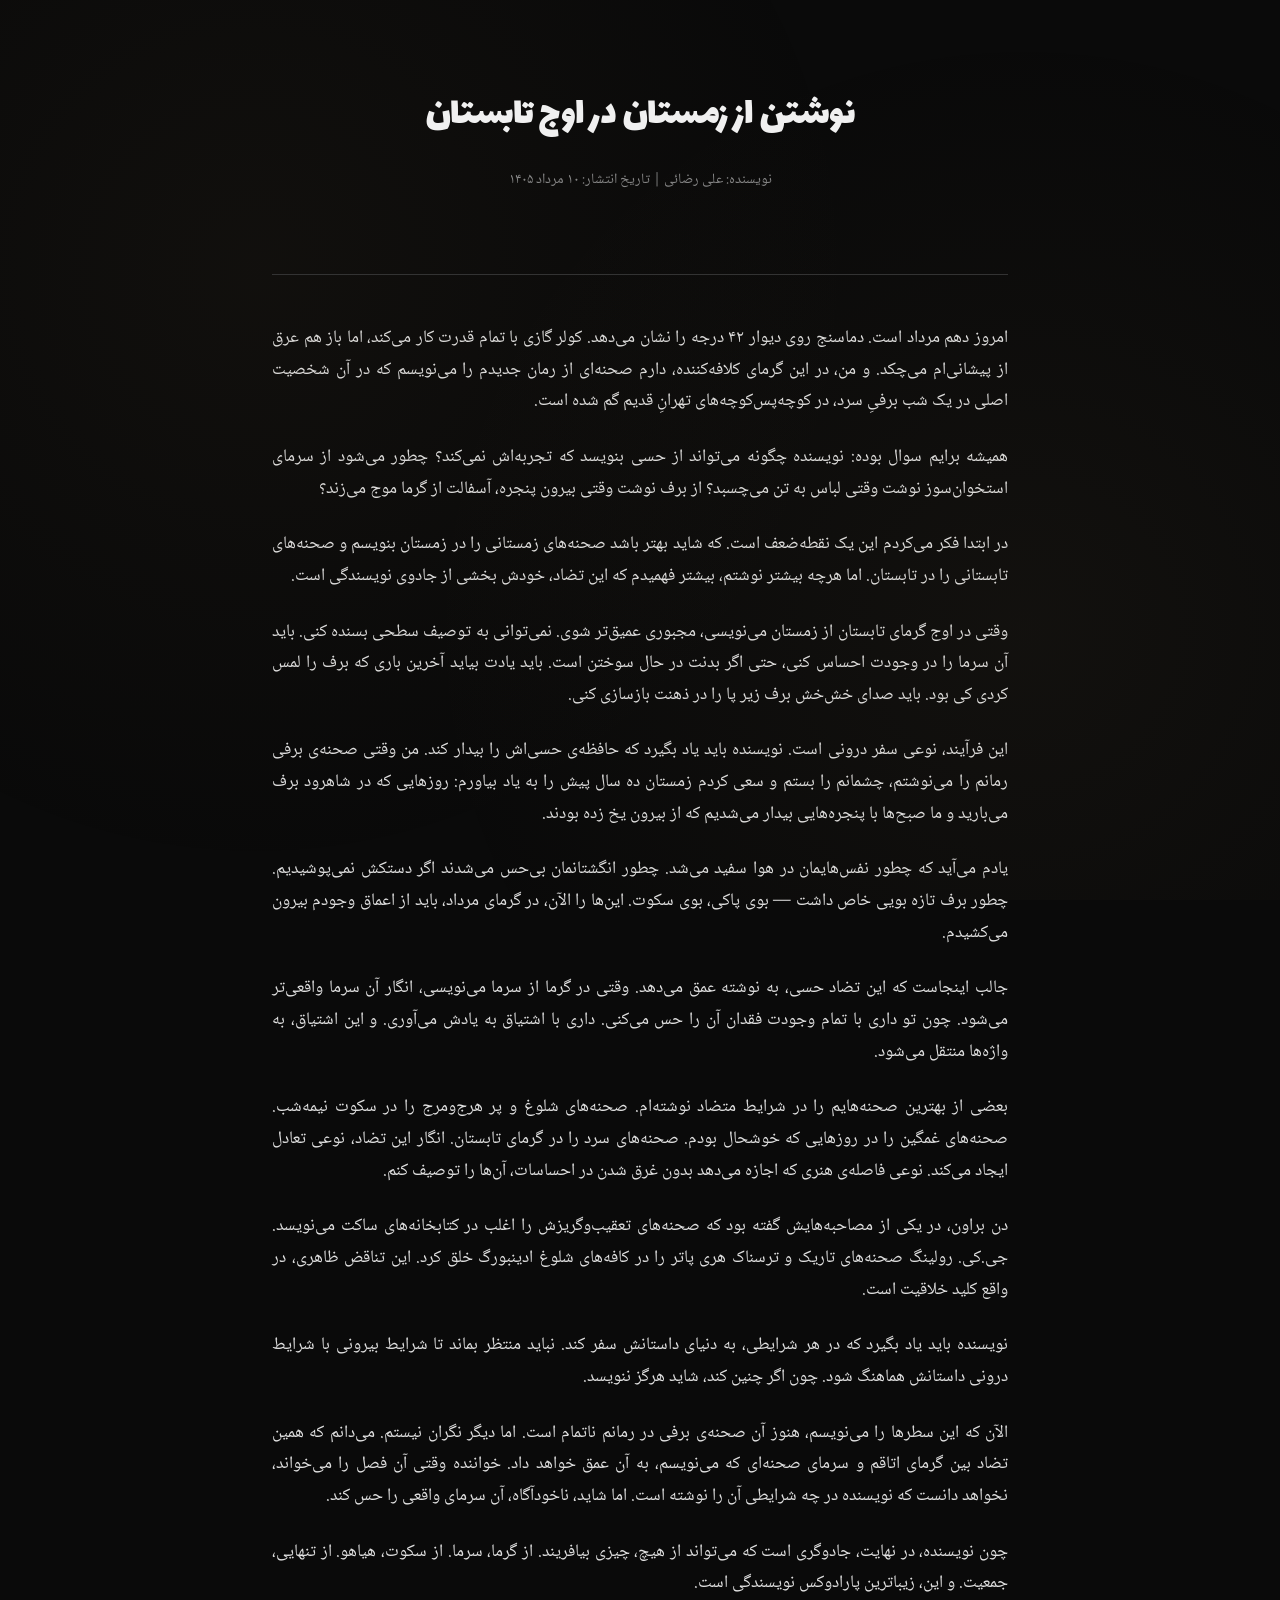
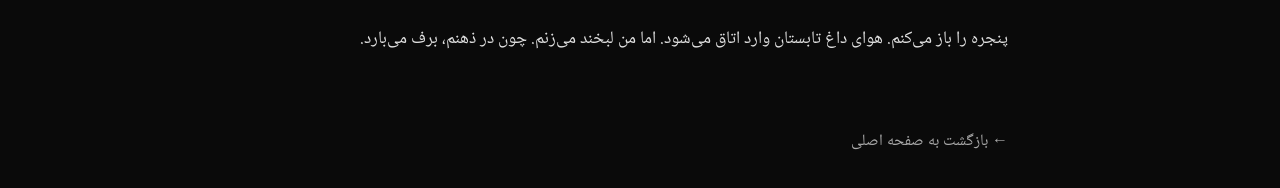
==== articles/novishtan-az-zemestan-1405-05-10.html @ 974b4124 "update branch" ====
<!DOCTYPE html>
<html lang="fa" dir="rtl">
<head>
    <meta charset="UTF-8">
    <meta name="viewport" content="width=device-width, initial-scale=1.0">
    <title>نوشتن از زمستان در اوج تابستان | علی رضائی</title>
    <meta name="description" content="تأملی درباره‌ی پارادوکس نوشتن: چگونه می‌توان از سرما و زمستان نوشت وقتی عرق از پیشانی می‌چکد؟ نوشته‌ای از علی رضائی درباره‌ی فرآیند خلق فضاهای متضاد.">
    <meta name="keywords" content="علی رضائی, فرآیند نوشتن, نویسندگی, الهام, تضاد حسی, خلاقیت, مقاله">
    <meta name="author" content="علی رضائی">
    <meta name="robots" content="index, follow">
    
    <!-- Open Graph / Facebook -->
    <meta property="og:type" content="article">
    <meta property="og:url" content="https://alirezaei.com/articles/novishtan-az-zemestan-1405-05-10.html">
    <meta property="og:title" content="نوشتن از زمستان در اوج تابستان">
    <meta property="og:description" content="تأملی درباره‌ی پارادوکس نوشتن: چگونه می‌توان از سرما و زمستان نوشت وقتی عرق از پیشانی می‌چکد؟">
    <meta property="og:image" content="../images/لوگوی سایت.jpg">
    <meta property="article:published_time" content="2026-08-01">
    <meta property="article:author" content="علی رضائی">

    <!-- Twitter -->
    <meta property="twitter:card" content="summary_large_image">
    <meta property="twitter:title" content="نوشتن از زمستان در اوج تابستان">
    <meta property="twitter:description" content="تأملی درباره‌ی پارادوکس نوشتن: چگونه می‌توان از سرما و زمستان نوشت وقتی عرق از پیشانی می‌چکد؟">
    <meta property="twitter:image" content="../images/لوگوی سایت.jpg">

    <!-- Fonts -->
    <link rel="preconnect" href="https://fonts.googleapis.com">
    <link rel="preconnect" href="https://fonts.gstatic.com" crossorigin>
    <link href="https://fonts.googleapis.com/css2?family=Lalezar&family=Noto+Naskh+Arabic:wght@400;700&display=swap" rel="stylesheet">

    <!-- Styles -->
    <link rel="stylesheet" href="../css/style.css">
    
    <!-- Schema.org JSON-LD -->
    <script type="application/ld+json">
    {
      "@context": "https://schema.org",
      "@type": "Article",
      "headline": "نوشتن از زمستان در اوج تابستان",
      "image": "../images/لوگوی سایت.jpg",
      "author": {
        "@type": "Person",
        "name": "علی رضائی",
        "url": "https://alirezaei.com"
      },
      "publisher": {
        "@type": "Person",
        "name": "علی رضائی",
        "logo": {
          "@type": "ImageObject",
          "url": "../images/لوگوی سایت.jpg"
        }
      },
      "datePublished": "2026-08-01",
      "dateModified": "2026-08-01",
      "description": "تأملی درباره‌ی پارادوکس نوشتن: چگونه می‌توان از سرما و زمستان نوشت وقتی عرق از پیشانی می‌چکد؟"
    }
    </script>
    
    <style>
        body {
            font-family: 'Noto Naskh Arabic', serif;
            background-color: #0a0a0a;
            color: #e0e0e0;
            line-height: 1.8;
            margin: 0;
            padding: 0;
        }
        .container {
            max-width: 800px;
            margin: 0 auto;
            padding: 2rem;
        }
        header {
            text-align: center;
            padding: 3rem 0;
            border-bottom: 1px solid #333;
            margin-bottom: 3rem;
        }
        h1 {
            font-family: 'Lalezar', cursive;
            font-size: 2.5rem;
            color: #f0f0f0;
            margin-bottom: 1rem;
            font-weight: 400;
        }
        .meta {
            color: #888;
            font-size: 0.9rem;
            margin-bottom: 2rem;
        }
        .content p {
            margin-bottom: 1.5rem;
            text-align: justify;
            font-size: 1.1rem;
        }
        .back-link {
            display: inline-block;
            margin-top: 3rem;
            color: #aaa;
            text-decoration: none;
            transition: color 0.3s ease;
        }
        .back-link:hover {
            color: #fff;
        }
        /* Responsive */
        @media (max-width: 768px) {
            .container {
                padding: 1rem;
            }
            h1 {
                font-size: 2rem;
            }
        }
    </style>
</head>
<body>
    <div class="container">
        <header>
            <h1>نوشتن از زمستان در اوج تابستان</h1>
            <div class="meta">
                <span>نویسنده: علی رضائی</span> | 
                <span>تاریخ انتشار: ۱۰ مرداد ۱۴۰۵</span>
            </div>
        </header>

        <article class="content">
            <p>امروز دهم مرداد است. دماسنج روی دیوار ۴۲ درجه را نشان می‌دهد. کولر گازی با تمام قدرت کار می‌کند، اما باز هم عرق از پیشانی‌ام می‌چکد. و من، در این گرمای کلافه‌کننده، دارم صحنه‌ای از رمان جدیدم را می‌نویسم که در آن شخصیت اصلی در یک شب برفیِ سرد، در کوچه‌پس‌کوچه‌های تهرانِ قدیم گم شده است.</p>

            <p>همیشه برایم سوال بوده: نویسنده چگونه می‌تواند از حسی بنویسد که تجربه‌اش نمی‌کند؟ چطور می‌شود از سرمای استخوان‌سوز نوشت وقتی لباس به تن می‌چسبد؟ از برف نوشت وقتی بیرون پنجره، آسفالت از گرما موج می‌زند؟</p>

            <p>در ابتدا فکر می‌کردم این یک نقطه‌ضعف است. که شاید بهتر باشد صحنه‌های زمستانی را در زمستان بنویسم و صحنه‌های تابستانی را در تابستان. اما هرچه بیشتر نوشتم، بیشتر فهمیدم که این تضاد، خودش بخشی از جادوی نویسندگی است.</p>

            <p>وقتی در اوج گرمای تابستان از زمستان می‌نویسی، مجبوری عمیق‌تر شوی. نمی‌توانی به توصیف سطحی بسنده کنی. باید آن سرما را در وجودت احساس کنی، حتی اگر بدنت در حال سوختن است. باید یادت بیاید آخرین باری که برف را لمس کردی کی بود. باید صدای خش‌خش برف زیر پا را در ذهنت بازسازی کنی.</p>

            <p>این فرآیند، نوعی سفر درونی است. نویسنده باید یاد بگیرد که حافظه‌ی حسی‌اش را بیدار کند. من وقتی صحنه‌ی برفی رمانم را می‌نوشتم، چشمانم را بستم و سعی کردم زمستان ده سال پیش را به یاد بیاورم: روزهایی که در شاهرود برف می‌بارید و ما صبح‌ها با پنجره‌هایی بیدار می‌شدیم که از بیرون یخ زده بودند.</p>

            <p>یادم می‌آید که چطور نفس‌هایمان در هوا سفید می‌شد. چطور انگشتانمان بی‌حس می‌شدند اگر دستکش نمی‌پوشیدیم. چطور برف تازه بویی خاص داشت — بوی پاکی، بوی سکوت. این‌ها را الآن، در گرمای مرداد، باید از اعماق وجودم بیرون می‌کشیدم.</p>

            <p>جالب اینجاست که این تضاد حسی، به نوشته عمق می‌دهد. وقتی در گرما از سرما می‌نویسی، انگار آن سرما واقعی‌تر می‌شود. چون تو داری با تمام وجودت فقدان آن را حس می‌کنی. داری با اشتیاق به یادش می‌آوری. و این اشتیاق، به واژه‌ها منتقل می‌شود.</p>

            <p>بعضی از بهترین صحنه‌هایم را در شرایط متضاد نوشته‌ام. صحنه‌های شلوغ و پر هرج‌ومرج را در سکوت نیمه‌شب. صحنه‌های غمگین را در روزهایی که خوشحال بودم. صحنه‌های سرد را در گرمای تابستان. انگار این تضاد، نوعی تعادل ایجاد می‌کند. نوعی فاصله‌ی هنری که اجازه می‌دهد بدون غرق شدن در احساسات، آن‌ها را توصیف کنم.</p>

            <p>دن براون، در یکی از مصاحبه‌هایش گفته بود که صحنه‌های تعقیب‌وگریزش را اغلب در کتابخانه‌های ساکت می‌نویسد. جی.کی. رولینگ صحنه‌های تاریک و ترسناک هری پاتر را در کافه‌های شلوغ ادینبورگ خلق کرد. این تناقض ظاهری، در واقع کلید خلاقیت است.</p>

            <p>نویسنده باید یاد بگیرد که در هر شرایطی، به دنیای داستانش سفر کند. نباید منتظر بماند تا شرایط بیرونی با شرایط درونی داستانش هماهنگ شود. چون اگر چنین کند، شاید هرگز ننویسد.</p>

            <p>الآن که این سطرها را می‌نویسم، هنوز آن صحنه‌ی برفی در رمانم ناتمام است. اما دیگر نگران نیستم. می‌دانم که همین تضاد بین گرمای اتاقم و سرمای صحنه‌ای که می‌نویسم، به آن عمق خواهد داد. خواننده وقتی آن فصل را می‌خواند، نخواهد دانست که نویسنده در چه شرایطی آن را نوشته است. اما شاید، ناخودآگاه، آن سرمای واقعی را حس کند.</p>

            <p>چون نویسنده، در نهایت، جادوگری است که می‌تواند از هیچ، چیزی بیافریند. از گرما، سرما. از سکوت، هیاهو. از تنهایی، جمعیت. و این، زیباترین پارادوکس نویسندگی است.</p>
            
            <p>پنجره را باز می‌کنم. هوای داغ تابستان وارد اتاق می‌شود. اما من لبخند می‌زنم. چون در ذهنم، برف می‌بارد.</p>
        </article>

        <a href="../index.html" class="back-link">← بازگشت به صفحه اصلی</a>
    </div>
</body>
</html>
---- css/style.css ----
/* ============================================
   ALI REZAEI WEBSITE - PROFESSIONAL CSS
   ============================================ */

/* ============ VARIABLES ============ */
:root {
  --parchment: #F1E8D3;
  --aged-paper: #E8DCC4;
  --ink: #2A2419;
  --bronze: #8B6F47;
  --stone: #3D3A33;
  --gold-dust: #B89968;
  --shadow: #1C1914;
  --deep: #0F0D0A;
  
  --transition-smooth: all 0.4s cubic-bezier(0.4, 0, 0.2, 1);
  --transition-bounce: all 0.5s cubic-bezier(0.68, -0.55, 0.265, 1.55);
}

/* ============ RESET & BASE ============ */
* {
  margin: 0;
  padding: 0;
  box-sizing: border-box;
}

html {
  scroll-behavior: smooth;
  scroll-padding-top: 80px;
}

body {
  font-family: 'Noto Naskh Arabic', 'Vazirmatn', 'Tahoma', sans-serif;
  background: var(--parchment);
  color: var(--ink);
  line-height: 1.8;
  overflow-x: hidden;
  position: relative;
}

/* ============ TYPOGRAPHY - HEADINGS ============ */
h1, h2, h3, h4, h5, h6 {
  font-family: 'Lalezar', 'Vazirmatn', sans-serif;
  font-weight: 400;
  letter-spacing: -0.02em;
}

/* ============ TEXTURE OVERLAY ============ */
body::before {
  content: '';
  position: fixed;
  inset: 0;
  background-image: 
    radial-gradient(circle at 20% 30%, rgba(139,111,71,0.06) 0%, transparent 50%),
    radial-gradient(circle at 80% 70%, rgba(184,153,104,0.05) 0%, transparent 50%);
  pointer-events: none;
  z-index: 0;
}

body::after {
  content: '';
  position: fixed;
  inset: 0;
  background-image: url("data:image/svg+xml,%3Csvg xmlns='http://www.w3.org/2000/svg' width='300' height='300' viewBox='0 0 300 300'%3E%3Cfilter id='noise'%3E%3CfeTurbulence type='fractalNoise' baseFrequency='0.9' numOctaves='4' stitchTiles='stitch'/%3E%3C/filter%3E%3Crect width='300' height='300' filter='url(%23noise)' opacity='0.08'/%3E%3C/svg%3E");
  opacity: 0.4;
  pointer-events: none;
  z-index: 1;
  mix-blend-mode: multiply;
}

main, header, footer {
  position: relative;
  z-index: 2;
}

/* ============ HEADER PROFESSIONAL ============ */
.header {
  position: fixed;
  top: 0;
  left: 0;
  right: 0;
  background: rgba(241, 232, 211, 0.95);
  backdrop-filter: blur(20px) saturate(180%);
  border-bottom: 1px solid rgba(139,111,71,0.15);
  z-index: 100;
  padding: 1.2rem 2rem;
  transition: var(--transition-smooth);
}

.header.scrolled {
  padding: 0.7rem 2rem;
  box-shadow: 0 4px 30px rgba(28,25,20,0.1);
  background: rgba(241, 232, 211, 0.98);
}

.header-inner {
  max-width: 1400px;
  margin: 0 auto;
  display: flex;
  justify-content: space-between;
  align-items: center;
}

.logo {
  font-size: 1.6rem;
  font-weight: 400;
  color: var(--stone);
  text-decoration: none;
  display: flex;
  align-items: center;
  gap: 1rem;
  transition: var(--transition-smooth);
  position: relative;
  padding: 0.5rem 0;
}

.logo-text {
  display: flex;
  flex-direction: column;
  gap: 0.25rem;
}

.logo-name {
  font-size: 1.6rem;
  font-weight: 400;
  color: var(--stone);
  line-height: 1;
}

.logo-sub {
  font-size: 0.7rem;
  color: var(--bronze);
  letter-spacing: 0.25em;
  font-weight: 500;
}

.logo-img {
  height: 60px;
  width: auto;
  object-fit: contain;
  transition: var(--transition-smooth);
  filter: drop-shadow(0 2px 4px rgba(28,25,20,0.1));
}

.header.scrolled .logo-img {
  height: 50px;
}

.logo:hover .logo-img {
  transform: translateY(-2px);
  filter: drop-shadow(0 4px 8px rgba(28,25,20,0.15));
}

.logo::after {
  content: '';
  position: absolute;
  bottom: -5px;
  right: 0;
  width: 0;
  height: 2px;
  background: linear-gradient(90deg, var(--bronze), var(--gold-dust));
  transition: width 0.4s ease;
}

.logo:hover::after {
  width: 100%;
}

.logo:hover {
  color: var(--bronze);
}

.nav {
  display: flex;
  gap: 2.5rem;
  align-items: center;
}

.nav a {
  font-size: 0.75rem;
  letter-spacing: 0.15em;
  color: var(--stone);
  text-decoration: none;
  text-transform: uppercase;
  transition: var(--transition-smooth);
  position: relative;
  padding: 0.5rem 0;
  font-weight: 500;
}

.nav a::before {
  content: '';
  position: absolute;
  bottom: 0;
  right: 0;
  width: 0;
  height: 1.5px;
  background: linear-gradient(90deg, var(--bronze), var(--gold-dust));
  transition: width 0.4s ease;
}

.nav a:hover {
  color: var(--bronze);
  transform: translateY(-2px);
}

.nav a:hover::before {
  width: 100%;
}

/* ============ HERO PROFESSIONAL ============ */
.hero {
  min-height: 100vh;
  display: flex;
  align-items: center;
  padding: 10rem 2rem 5rem;
  position: relative;
  overflow: hidden;
}

.hero::before {
  content: '';
  position: absolute;
  top: -50%;
  right: -20%;
  width: 800px;
  height: 800px;
  background: radial-gradient(circle, rgba(139,111,71,0.08) 0%, transparent 70%);
  pointer-events: none;
}

.hero-inner {
  max-width: 1400px;
  margin: 0 auto;
  width: 100%;
  display: grid;
  grid-template-columns: 1.1fr 1fr;
  gap: 6rem;
  align-items: center;
}

.hero-text .label {
  font-size: 0.75rem;
  letter-spacing: 0.35em;
  color: var(--bronze);
  margin-bottom: 1.5rem;
  text-transform: uppercase;
  display: inline-block;
  position: relative;
  padding-right: 2rem;
}

.hero-text .label::before {
  content: '◆';
  position: absolute;
  right: 0;
  top: 50%;
  transform: translateY(-50%);
  color: var(--gold-dust);
  font-size: 0.5rem;
}

.hero-text h1 {
  font-size: clamp(2.5rem, 6vw, 4rem);
  font-weight: 400;
  color: var(--stone);
  line-height: 0.9;
  margin-bottom: 2.5rem;
  letter-spacing: -0.03em;
}

.hero-text .intro {
  font-size: 1.2rem;
  color: rgba(42, 36, 25, 0.75);
  max-width: 550px;
  margin-bottom: 3rem;
  line-height: 2;
}

.hero-text .subtitle {
  font-size: 0.9rem;
  color: var(--bronze);
  letter-spacing: 0.25em;
  font-style: italic;
  display: flex;
  align-items: center;
  gap: 1rem;
}

.hero-text .subtitle::before,
.hero-text .subtitle::after {
  content: '';
  flex: 1;
  height: 1px;
  background: linear-gradient(90deg, transparent, var(--bronze), transparent);
}

.hero-portrait {
  position: relative;
  aspect-ratio: 3/4;
  max-width: 450px;
  margin: 0 auto;
}

.hero-portrait::before,
.hero-portrait::after {
  content: '';
  position: absolute;
  border: 1px solid rgba(139,111,71,0.3);
  transition: var(--transition-smooth);
}

.hero-portrait::before {
  inset: -1.5rem;
}

.hero-portrait::after {
  inset: -2.5rem;
  border-color: rgba(139,111,71,0.15);
}

.hero-portrait:hover::before {
  inset: -2rem;
  border-color: rgba(139,111,71,0.5);
}

.hero-portrait:hover::after {
  inset: -3.5rem;
}

.portrait-img {
  width: 100%;
  height: 100%;
  object-fit: cover;
  filter: grayscale(25%) sepia(15%) contrast(1.05);
  transition: var(--transition-smooth);
  box-shadow: 0 20px 60px rgba(28,25,20,0.2);
}

.portrait-img:hover {
  filter: grayscale(0%) sepia(0%) contrast(1.1);
  transform: scale(1.02);
}

.archive-stamp {
  position: absolute;
  bottom: -2rem;
  left: -2rem;
  background: var(--parchment);
  border: 2px solid rgba(139,111,71,0.4);
  padding: 0.75rem 1.25rem;
  transform: rotate(-8deg);
  box-shadow: 0 8px 25px rgba(28,25,20,0.15);
  transition: var(--transition-bounce);
}

.archive-stamp:hover {
  transform: rotate(-8deg) scale(1.05);
  box-shadow: 0 12px 35px rgba(28,25,20,0.2);
}

.archive-stamp .label {
  font-size: 0.65rem;
  color: var(--bronze);
  letter-spacing: 0.25em;
}

.archive-stamp .num {
  font-size: 0.85rem;
  color: var(--stone);
  font-weight: 700;
  margin-top: 0.25rem;
}

/* ============ SECTIONS PROFESSIONAL ============ */
section {
  padding: 8rem 2rem;
  position: relative;
}

.container {
  max-width: 1400px;
  margin: 0 auto;
}

.section-label {
  font-size: 0.75rem;
  letter-spacing: 0.35em;
  color: var(--bronze);
  text-transform: uppercase;
  margin-bottom: 1.5rem;
  display: inline-block;
  position: relative;
  padding-right: 2.5rem;
}

.section-label::before {
  content: '—';
  position: absolute;
  right: 0;
  top: 50%;
  transform: translateY(-50%);
  color: var(--gold-dust);
}

.section-title {
  font-size: clamp(2rem, 5vw, 3rem);
  font-weight: 400;
  color: var(--stone);
  margin-bottom: 1.5rem;
  letter-spacing: -0.02em;
  line-height: 1.1;
}

.section-desc {
  color: rgba(42, 36, 25, 0.7);
  font-size: 1.1rem;
  max-width: 650px;
  margin-bottom: 4rem;
  line-height: 2;
}

.divider {
  display: flex;
  align-items: center;
  gap: 2rem;
  margin-bottom: 4rem;
}

.divider::before,
.divider::after {
  content: '';
  flex: 1;
  height: 1px;
  background: linear-gradient(90deg, 
    transparent 0%, 
    rgba(139,111,71,0.3) 20%, 
    rgba(184,153,104,0.5) 50%, 
    rgba(139,111,71,0.3) 80%, 
    transparent 100%
  );
}

/* ============ BOOKS PROFESSIONAL ============ */
.books-grid {
  display: grid;
  grid-template-columns: repeat(auto-fit, minmax(380px, 1fr));
  gap: 3.5rem;
}

.book-card {
  display: grid;
  grid-template-columns: 1fr 2fr;
  gap: 2rem;
  padding: 2rem;
  border: 1px solid rgba(139,111,71,0.15);
  background: rgba(241,232,211,0.5);
  transition: var(--transition-smooth);
  cursor: pointer;
  position: relative;
  overflow: hidden;
}

.book-card::before {
  content: '';
  position: absolute;
  top: 0;
  left: 0;
  right: 0;
  bottom: 0;
  background: linear-gradient(135deg, 
    rgba(139,111,71,0.05) 0%, 
    transparent 50%
  );
  opacity: 0;
  transition: opacity 0.4s ease;
}

.book-card:hover::before {
  opacity: 1;
}

.book-card:hover {
  border-color: var(--bronze);
  background: var(--parchment);
  transform: translateY(-8px);
  box-shadow: 0 25px 60px rgba(28,25,20,0.15);
}

.book-cover {
  aspect-ratio: 2/3;
  background: linear-gradient(135deg, var(--stone), var(--bronze));
  display: flex;
  align-items: center;
  justify-content: center;
  color: var(--parchment);
  font-weight: 700;
  font-size: 1.5rem;
  text-align: center;
  padding: 1.5rem;
  position: relative;
  line-height: 1.4;
  overflow: hidden;
  box-shadow: 0 10px 30px rgba(28,25,20,0.2);
}

.book-cover-img {
  width: 100%;
  height: 100%;
  object-fit: cover;
  box-shadow: 0 10px 30px rgba(28,25,20,0.2);
}

.book-cover img {
  width: 100%;
  height: 100%;
  object-fit: cover;
}

.book-cover.upcoming {
  background: linear-gradient(135deg, #2A2419, #3D3A33);
}

.book-cover.upcoming::after {
  content: 'به‌زودی';
  position: absolute;
  bottom: 1rem;
  right: 1rem;
  font-size: 0.7rem;
  letter-spacing: 0.25em;
  color: var(--gold-dust);
  padding: 0.3rem 0.75rem;
  border: 1px solid var(--gold-dust);
  background: rgba(184,153,104,0.1);
}

.book-info h3 {
  font-size: 1.4rem;
  color: var(--stone);
  margin-bottom: 0.75rem;
  font-weight: 400;
}

.book-info .genre {
  font-size: 0.75rem;
  color: var(--bronze);
  letter-spacing: 0.25em;
  margin-bottom: 1.25rem;
  text-transform: uppercase;
  display: inline-block;
  padding: 0.25rem 0.75rem;
  background: rgba(139,111,71,0.1);
  border-radius: 3px;
}

.book-info p {
  font-size: 0.95rem;
  color: rgba(42, 36, 25, 0.75);
  line-height: 1.9;
}

/* ============ ABOUT PROFESSIONAL ============ */
.about-section {
  background: var(--aged-paper);
  border-top: 1px solid rgba(139,111,71,0.2);
  border-bottom: 1px solid rgba(139,111,71,0.2);
  position: relative;
}

.about-section::before {
  content: '';
  position: absolute;
  top: 0;
  left: 0;
  right: 0;
  height: 1px;
  background: linear-gradient(90deg, 
    transparent, 
    rgba(139,111,71,0.3), 
    transparent
  );
}

.about-grid {
  display: grid;
  grid-template-columns: 1fr 1.6fr;
  gap: 6rem;
  align-items: start;
}

.about-portrait {
  aspect-ratio: 3/4;
  background: linear-gradient(135deg, #3D3A33, #8B6F47);
  display: flex;
  align-items: center;
  justify-content: center;
  color: var(--parchment);
  font-size: 7rem;
  font-weight: 700;
  position: relative;
  overflow: hidden;
  box-shadow: 0 20px 60px rgba(28,25,20,0.2);
}

.about-portrait img {
  width: 100%;
  height: 100%;
  object-fit: cover;
  filter: grayscale(30%) sepia(20%);
}

.about-portrait::before {
  content: '';
  position: absolute;
  inset: -1.5rem;
  border: 2px solid rgba(139,111,71,0.3);
  pointer-events: none;
}

.about-text p {
  font-size: 1.1rem;
  color: rgba(42, 36, 25, 0.8);
  margin-bottom: 1.75rem;
  line-height: 2.1;
  text-align: justify;
}

.about-text p:first-letter {
  font-size: 3.5rem;
  font-weight: 700;
  color: var(--bronze);
  float: right;
  line-height: 1;
  margin-left: 0.75rem;
  margin-top: 0.5rem;
  font-family: 'Cormorant Garamond', serif;
}

/* ============ PHILOSOPHY PROFESSIONAL ============ */
.philosophy {
  margin-top: 6rem;
  padding: 5rem 3rem;
  background: var(--parchment);
  border: 2px solid rgba(139,111,71,0.2);
  text-align: center;
  position: relative;
  box-shadow: 0 15px 50px rgba(28,25,20,0.08);
}

.philosophy::before,
.philosophy::after {
  content: '';
  position: absolute;
  width: 80px;
  height: 80px;
  border: 2px solid var(--bronze);
  opacity: 0.4;
}

.philosophy::before {
  top: 1.5rem;
  right: 1.5rem;
  border-left: none;
  border-bottom: none;
}

.philosophy::after {
  bottom: 1.5rem;
  left: 1.5rem;
  border-right: none;
  border-top: none;
}

.philosophy blockquote {
  font-size: clamp(1.4rem, 3vw, 2rem);
  color: var(--stone);
  font-style: italic;
  line-height: 2;
  max-width: 950px;
  margin: 0 auto 2rem;
  font-weight: 500;
  text-align: justify;
  position: relative;
  padding: 0 2rem;
}

.philosophy blockquote::before,
.philosophy blockquote::after {
  content: '"';
  font-size: 4rem;
  color: var(--bronze);
  opacity: 0.3;
  position: absolute;
}

.philosophy blockquote::before {
  top: -1rem;
  right: 0;
}

.philosophy blockquote::after {
  bottom: -2rem;
  left: 0;
  transform: rotate(180deg);
}

.philosophy cite {
  font-size: 0.85rem;
  color: var(--bronze);
  letter-spacing: 0.3em;
  font-style: normal;
  display: block;
  margin-top: 1.5rem;
}

/* ============ TIMELINE PROFESSIONAL ============ */
.timeline {
  margin-top: 6rem;
  position: relative;
  padding-right: 4rem;
}

.timeline::before {
  content: '';
  position: absolute;
  right: 0.75rem;
  top: 0;
  bottom: 0;
  width: 2px;
  background: linear-gradient(to bottom, 
    transparent 0%, 
    var(--bronze) 10%, 
    var(--gold-dust) 50%, 
    var(--bronze) 90%, 
    transparent 100%
  );
}

.timeline-item {
  position: relative;
  padding-bottom: 3.5rem;
  padding-right: 2.5rem;
}

.timeline-item:last-child {
  padding-bottom: 0;
}

.timeline-item::before {
  content: '';
  position: absolute;
  right: -3rem;
  top: 0.75rem;
  width: 14px;
  height: 14px;
  border-radius: 50%;
  background: var(--gold-dust);
  border: 3px solid var(--parchment);
  box-shadow: 0 0 0 3px var(--bronze);
  transition: var(--transition-smooth);
}

.timeline-item:hover::before {
  transform: scale(1.3);
  background: var(--bronze);
}

.timeline-year {
  font-size: 1.6rem;
  color: var(--bronze);
  font-weight: 400;
  margin-bottom: 0.75rem;
  letter-spacing: 0.05em;
}

.timeline-title {
  font-size: 1rem;
  color: var(--stone);
  font-weight: 400;
  margin-bottom: 0.75rem;
}

.timeline-desc {
  color: rgba(42, 36, 25, 0.7);
  font-size: 1rem;
  line-height: 1.9;
}

/* ============ ARCHIVE PROFESSIONAL ============ */
.archive-section {
  background: var(--stone);
  color: var(--parchment);
  position: relative;
  overflow: hidden;
}

.archive-section::before {
  content: '';
  position: absolute;
  inset: 0;
  background-image: url("data:image/svg+xml,%3Csvg xmlns='http://www.w3.org/2000/svg' width='500' height='500' viewBox='0 0 500 500'%3E%3Cg fill='none' stroke='%23B89968' stroke-width='0.5' opacity='0.15'%3E%3Ccircle cx='250' cy='250' r='200'/%3E%3Ccircle cx='250' cy='250' r='150'/%3E%3Ccircle cx='250' cy='250' r='100'/%3E%3Ccircle cx='250' cy='250' r='50'/%3E%3Cpath d='M250 50 L250 450 M50 250 L450 250 M100 100 L400 400 M400 100 L100 400'/%3E%3C/g%3E%3C/svg%3E");
  opacity: 0.3;
  pointer-events: none;
}

.archive-section .section-title {
  color: var(--parchment);
}

.archive-section .section-desc {
  color: rgba(241,232,211,0.75);
}

.archive-section .section-label {
  color: var(--gold-dust);
}

.archive-tabs {
  display: flex;
  flex-wrap: wrap;
  gap: 0.75rem;
  margin-bottom: 4rem;
  padding-bottom: 2rem;
  border-bottom: 1px solid rgba(184,153,104,0.25);
}

.archive-tab {
  padding: 0.75rem 1.5rem;
  background: transparent;
  border: 1.5px solid rgba(184,153,104,0.3);
  color: rgba(241,232,211,0.7);
  font-size: 0.75rem;
  letter-spacing: 0.25em;
  text-transform: uppercase;
  cursor: pointer;
  transition: var(--transition-smooth);
  font-family: inherit;
  font-weight: 500;
  position: relative;
  overflow: hidden;
}

.archive-tab::before {
  content: '';
  position: absolute;
  inset: 0;
  background: var(--gold-dust);
  opacity: 0;
  transition: opacity 0.3s ease;
}

.archive-tab:hover {
  border-color: var(--gold-dust);
  color: var(--parchment);
  transform: translateY(-2px);
}

.archive-tab:hover::before {
  opacity: 0.1;
}

.archive-tab.active {
  background: var(--gold-dust);
  color: var(--shadow);
  border-color: var(--gold-dust);
  font-weight: 600;
}

.archive-grid {
  display: grid;
  grid-template-columns: repeat(auto-fill, minmax(260px, 1fr));
  gap: 2rem;
}

.archive-item {
  aspect-ratio: 4/5;
  background: rgba(241,232,211,0.05);
  border: 1.5px solid rgba(184,153,104,0.25);
  padding: 2rem;
  display: flex;
  flex-direction: column;
  justify-content: space-between;
  position: relative;
  transition: var(--transition-smooth);
  cursor: pointer;
  overflow: hidden;
}

.archive-item::before {
  content: '';
  position: absolute;
  inset: 0;
  background: linear-gradient(135deg, 
    rgba(139,111,71,0.15) 0%, 
    transparent 60%
  );
  opacity: 0;
  transition: opacity 0.5s ease;
}

.archive-item:hover::before {
  opacity: 1;
}

.archive-item:hover {
  background: rgba(241,232,211,0.1);
  border-color: var(--gold-dust);
  transform: translateY(-6px);
  box-shadow: 0 20px 50px rgba(0,0,0,0.3);
}

.archive-item .cat {
  font-size: 0.7rem;
  letter-spacing: 0.3em;
  color: var(--gold-dust);
  text-transform: uppercase;
  position: relative;
  z-index: 1;
  font-weight: 600;
}

.archive-item .catalog-no {
  font-size: 0.8rem;
  color: rgba(241,232,211,0.5);
  position: relative;
  z-index: 1;
  font-family: 'Courier New', monospace;
}

.archive-item h4 {
  font-size: 1.4rem;
  color: var(--parchment);
  font-weight: 500;
  margin-top: auto;
  position: relative;
  z-index: 1;
  line-height: 1.4;
}

.archive-item .sealed {
  font-size: 0.75rem;
  color: var(--gold-dust);
  letter-spacing: 0.2em;
  margin-top: 0.75rem;
  position: relative;
  z-index: 1;
  display: flex;
  align-items: center;
  gap: 0.5rem;
}

/* ============ JOURNAL PROFESSIONAL ============ */
.journal-list {
  display: flex;
  flex-direction: column;
}

.journal-item {
  display: grid;
  grid-template-columns: 1fr 3.5fr;
  gap: 4rem;
  padding: 3rem 0;
  border-bottom: 1px solid rgba(139,111,71,0.2);
  transition: var(--transition-smooth);
  cursor: pointer;
  position: relative;
}

.journal-item::before {
  content: '';
  position: absolute;
  left: 0;
  right: 0;
  bottom: 0;
  height: 1px;
  background: linear-gradient(90deg, 
    transparent, 
    rgba(139,111,71,0.2), 
    transparent
  );
}

.journal-item:hover {
  padding-right: 1.5rem;
}

.journal-item:hover .journal-title {
  color: var(--bronze);
}

.journal-date {
  font-size: 0.9rem;
  color: var(--bronze);
  letter-spacing: 0.15em;
  font-weight: 500;
}

.journal-cat {
  font-size: 0.7rem;
  color: var(--bronze);
  letter-spacing: 0.3em;
  text-transform: uppercase;
  margin-top: 0.75rem;
  display: inline-block;
  padding: 0.25rem 0.75rem;
  background: rgba(139,111,71,0.1);
}

.journal-title {
  font-size: 1.5rem;
  color: var(--stone);
  font-weight: 500;
  margin-bottom: 1rem;
  transition: color 0.3s ease;
  line-height: 1.4;
}

.journal-excerpt,
.journal-more {
  color: rgba(42, 36, 25, 0.7);
  font-size: 1rem;
  line-height: 2;
}

.journal-more {
  max-height: 0;
  overflow: hidden;
  transition: max-height 0.35s ease, opacity 0.35s ease;
  opacity: 0;
}

.journal-item.expanded .journal-more {
  opacity: 1;
}

.journal-toggle {
  margin-top: 1.25rem;
  padding: 0.9rem 1.4rem;
  border: 1px solid rgba(139,111,71,0.3);
  background: transparent;
  color: var(--stone);
  font-family: inherit;
  font-size: 0.9rem;
  cursor: pointer;
  transition: var(--transition-smooth);
  border-radius: 999px;
  display: inline-flex;
  align-items: center;
  gap: 0.5rem;
}

.journal-toggle:hover {
  background: rgba(139,111,71,0.08);
  border-color: var(--bronze);
  color: var(--bronze);
}

.journal-toggle::after {
  content: '›';
  display: inline-block;
  transform: translateX(-0.1rem);
  transition: transform 0.3s ease;
}

.journal-item.expanded .journal-toggle::after {
  transform: translateX(0.2rem) rotate(90deg);
}

/* ============ NEWSLETTER PROFESSIONAL ============ */
.newsletter-section {
  background: var(--shadow);
  color: var(--parchment);
  text-align: center;
  position: relative;
  overflow: hidden;
}

.newsletter-section::before {
  content: '';
  position: absolute;
  inset: 0;
  background-image: url("data:image/svg+xml,%3Csvg xmlns='http://www.w3.org/2000/svg' width='150' height='150' viewBox='0 0 150 150'%3E%3Cpath d='M75 15 L135 75 L75 135 L15 75 Z' fill='none' stroke='%23B89968' stroke-width='0.5' opacity='0.2'/%3E%3C/svg%3E");
  opacity: 0.4;
}

.newsletter-section .section-title {
  color: var(--parchment);
}

.newsletter-section .section-label {
  color: var(--gold-dust);
}

.newsletter-desc {
  max-width: 650px;
  margin: 0 auto 2rem;
  color: rgba(241,232,211,0.9);
  font-size: 1.05rem;
  line-height: 2;
  position: relative;
}

.newsletter-panel {
  display: grid;
  grid-template-columns: 1.4fr 1fr;
  gap: 2rem;
  align-items: center;
  max-width: 1000px;
  margin: 0 auto;
}

.newsletter-copy {
  text-align: right;
}

.newsletter-note {
  font-size: 1.05rem;
  line-height: 2;
  color: rgba(241,232,211,0.9);
  margin-bottom: 1.75rem;
  text-align: justify;
}

.newsletter-benefits {
  display: grid;
  grid-template-columns: repeat(3, minmax(120px, 1fr));
  gap: 1rem;
  justify-items: end;
  font-size: 0.95rem;
  letter-spacing: 0.02em;
  color: var(--parchment);
}

.newsletter-benefits span {
  display: inline-flex;
  align-items: center;
  gap: 0.5rem;
  padding: 0.9rem 1rem;
  background: rgba(241,232,211,0.08);
  border-radius: 999px;
  border: 1px solid rgba(241,232,211,0.12);
}

.newsletter-form {
  display: flex;
  gap: 1rem;
  position: relative;
  justify-content: center;
}

.newsletter-form input {
  flex: 1;
  padding: 1.25rem 1.5rem;
  background: rgba(241,232,211,0.08);
  border: 2px solid rgba(184,153,104,0.3);
  color: var(--parchment);
  font-family: inherit;
  font-size: 1rem;
  outline: none;
  transition: var(--transition-smooth);
}

.newsletter-form input::placeholder {
  color: rgba(241,232,211,0.4);
}

.newsletter-form input:focus {
  border-color: var(--gold-dust);
  background: rgba(241,232,211,0.12);
  box-shadow: 0 0 0 4px rgba(184,153,104,0.1);
}

.newsletter-form button {
  padding: 1.25rem 2.5rem;
  background: var(--gold-dust);
  color: var(--shadow);
  border: none;
  font-family: inherit;
  font-size: 0.8rem;
  letter-spacing: 0.25em;
  text-transform: uppercase;
  cursor: pointer;
  transition: var(--transition-smooth);
  font-weight: 600;
  position: relative;
  overflow: hidden;
}

.newsletter-form button::before {
  content: '';
  position: absolute;
  inset: 0;
  background: var(--parchment);
  opacity: 0;
  transition: opacity 0.3s ease;
}

.newsletter-form button:hover {
  transform: translateY(-2px);
  box-shadow: 0 10px 30px rgba(184,153,104,0.3);
}

.newsletter-form button:hover::before {
  opacity: 0.2;
}

/* ============ CONTACT PROFESSIONAL ============ */
.contact-section {
  background: var(--aged-paper);
  border-top: 1px solid rgba(139,111,71,0.2);
}

.contact-story {
  max-width: 760px;
  margin: 1rem auto 3rem;
  color: rgba(100,77,55,0.9);
  font-size: 1.05rem;
  line-height: 2;
  text-align: justify;
}

.contact-grid {
  display: grid;
  grid-template-columns: 1fr 1.3fr;
  gap: 6rem;
  align-items: start;
}

.contact-panel {
  background: rgba(241,232,211,0.95);
  border-radius: 24px;
  padding: 2rem;
  box-shadow: 0 25px 60px rgba(28,25,20,0.08);
}

.contact-block {
  margin-bottom: 2.5rem;
}

.contact-block .label {
  font-size: 0.7rem;
  letter-spacing: 0.3em;
  color: var(--bronze);
  text-transform: uppercase;
  margin-bottom: 0.75rem;
  display: block;
}

.contact-block a,
.contact-block span {
  color: var(--stone);
  text-decoration: none;
  font-size: 1rem;
  transition: var(--transition-smooth);
  display: inline-block;
}

.contact-block a:hover {
  color: var(--bronze);
  transform: translateX(-3px);
}

.contact-form {
  display: flex;
  flex-direction: column;
  gap: 1.25rem;
}

.contact-form input,
.contact-form textarea {
  padding: 1.25rem 1.5rem;
  background: var(--parchment);
  border: 2px solid rgba(139,111,71,0.25);
  color: var(--ink);
  font-family: inherit;
  font-size: 1rem;
  outline: none;
  transition: var(--transition-smooth);
}

.contact-form input:focus,
.contact-form textarea:focus {
  border-color: var(--bronze);
  background: #fff;
  box-shadow: 0 0 0 4px rgba(139,111,71,0.08);
}

.contact-form textarea {
  resize: vertical;
  min-height: 180px;
}

.contact-form button {
  padding: 1.25rem 2.5rem;
  background: var(--stone);
  color: var(--parchment);
  border: 2px solid var(--stone);
  font-family: inherit;
  font-size: 0.8rem;
  letter-spacing: 0.25em;
  text-transform: uppercase;
  cursor: pointer;
  transition: var(--transition-smooth);
  font-weight: 600;
}

.contact-form button:hover {
  background: var(--bronze);
  border-color: var(--bronze);
  transform: translateY(-2px);
  box-shadow: 0 10px 30px rgba(139,111,71,0.3);
}

/* ============ FOOTER PROFESSIONAL ============ */
footer {
  background: var(--deep);
  color: var(--parchment);
  padding: 6rem 2rem 3rem;
}

.footer-grid {
  max-width: 1400px;
  margin: 0 auto;
  display: grid;
  grid-template-columns: 2fr 1fr 1fr;
  gap: 4rem;
  padding-bottom: 4rem;
  border-bottom: 1px solid rgba(184,153,104,0.2);
}

.footer-brand .logo {
  color: var(--parchment);
  font-size: 2.2rem;
  margin-bottom: 1.5rem;
}

.footer-logo {
  height: 60px;
  width: auto;
  object-fit: contain;
  margin-bottom: 1.5rem;
  filter: drop-shadow(0 2px 4px rgba(0,0,0,0.2));
}

.footer-brand p {
  color: rgba(241,232,211,0.6);
  font-size: 0.95rem;
  max-width: 350px;
  line-height: 2;
}

.footer-col h4 {
  font-size: 0.75rem;
  letter-spacing: 0.3em;
  color: var(--gold-dust);
  text-transform: uppercase;
  margin-bottom: 1.5rem;
}

.footer-col ul {
  list-style: none;
}

.footer-col li {
  margin-bottom: 1rem;
}

.footer-col a {
  color: rgba(241,232,211,0.7);
  text-decoration: none;
  font-size: 0.95rem;
  transition: var(--transition-smooth);
  display: inline-block;
}

.footer-col a:hover {
  color: var(--gold-dust);
  transform: translateX(-5px);
}

.footer-bottom {
  max-width: 1400px;
  margin: 0 auto;
  padding-top: 3rem;
  text-align: center;
  font-size: 0.8rem;
  color: rgba(241,232,211,0.4);
  letter-spacing: 0.2em;
}

/* ============ RESPONSIVE PROFESSIONAL ============ */
@media (max-width: 1024px) {
  .hero-inner {
    grid-template-columns: 1fr;
    gap: 4rem;
    text-align: center;
  }
  
  .hero-text .intro {
    margin-right: auto;
    margin-left: auto;
  }
  
  .hero-portrait {
    max-width: 350px;
  }
  
  .about-grid {
    grid-template-columns: 1fr;
    gap: 4rem;
  }
  
  .about-portrait {
    max-width: 350px;
    margin: 0 auto;
  }
  
  .contact-grid {
    grid-template-columns: 1fr;
    gap: 4rem;
  }
  
  .footer-grid {
    grid-template-columns: 1fr 1fr;
  }
  
  .footer-brand {
    grid-column: 1 / -1;
  }
}

@media (max-width: 768px) {
  .header {
    padding: 1rem;
  }
  
  .nav {
    display: none;
  }
  
  .menu-toggle {
    display: flex;
  }
  
  .nav.open {
    display: flex;
    position: absolute;
    top: 100%;
    right: 0;
    left: 0;
    background: var(--parchment);
    flex-direction: column;
    padding: 2rem;
    gap: 1.5rem;
    border-bottom: 2px solid rgba(139,111,71,0.2);
    box-shadow: 0 10px 30px rgba(28,25,20,0.1);
  }
  
  section {
    padding: 5rem 1.5rem;
  }
  
  .books-grid {
    grid-template-columns: 1fr;
  }
  
  .book-card {
    grid-template-columns: 1fr 2fr;
  }
  
  .journal-item {
    grid-template-columns: 1fr;
    gap: 1.5rem;
  }
  
  .newsletter-form {
    flex-direction: column;
  }
  
  .footer-grid {
    grid-template-columns: 1fr;
  }
}

@media (max-width: 480px) {
  .hero-text h1 {
    font-size: 3rem;
  }
  
  .section-title {
    font-size: 2rem;
  }
  
  .book-card {
    grid-template-columns: 1fr;
  }
}

/* ============ ANIMATIONS ============ */
@keyframes fadeInUp {
  from {
    opacity: 0;
    transform: translateY(30px);
  }
  to {
    opacity: 1;
    transform: translateY(0);
  }
}

.reveal {
  opacity: 0;
  transform: translateY(30px);
  transition: all 1s cubic-bezier(0.4, 0, 0.2, 1);
}

.reveal.visible {
  opacity: 1;
  transform: translateY(0);
}
/* ============ GENRE SECTION ============ */
.genre-section {
  background: var(--parchment);
  padding: 6rem 2rem;
}

.accordion {
  max-width: 900px;
  margin: 0 auto;
}

.accordion-item {
  border: 1px solid rgba(139,111,71,0.2);
  margin-bottom: 1rem;
  background: rgba(241,232,211,0.5);
  transition: all 0.3s ease;
}

.accordion-item:hover {
  border-color: var(--bronze);
  background: var(--parchment);
}

.accordion-header {
  width: 100%;
  padding: 1.5rem 2rem;
  background: transparent;
  border: none;
  cursor: pointer;
  display: flex;
  justify-content: space-between;
  align-items: center;
  font-family: inherit;
  text-align: right;
  transition: all 0.3s ease;
}

.accordion-header:hover {
  background: rgba(139,111,71,0.05);
}

.accordion-title {
  font-size: 1.2rem;
  font-weight: 600;
  color: var(--stone);
  transition: color 0.3s ease;
}

.accordion-header:hover .accordion-title {
  color: var(--bronze);
}

.accordion-icon {
  font-size: 1.5rem;
  color: var(--bronze);
  font-weight: 300;
  transition: transform 0.3s ease;
  line-height: 1;
}

.accordion-item.active .accordion-icon {
  transform: rotate(45deg);
}

.accordion-content {
  max-height: 0;
  overflow: hidden;
  transition: max-height 0.4s ease;
}

.accordion-item.active .accordion-content {
  max-height: 2000px;
}

.accordion-body {
  padding: 0 2rem 2rem;
  color: rgba(42, 36, 25, 0.8);
  line-height: 2;
}

.accordion-body p {
  margin-bottom: 1.5rem;
}

.accordion-body ul {
  margin: 1.5rem 0;
  padding-right: 1.5rem;
}

.accordion-body li {
  margin-bottom: 1rem;
  line-height: 1.9;
}

.accordion-body strong {
  color: var(--bronze);
  font-weight: 600;
}

@media (max-width: 768px) {
  .accordion-header {
    padding: 1.25rem 1.5rem;
  }
  .accordion-title {
    font-size: 1.05rem;
  }
  .accordion-body {
    padding: 0 1.5rem 1.5rem;
  }
}
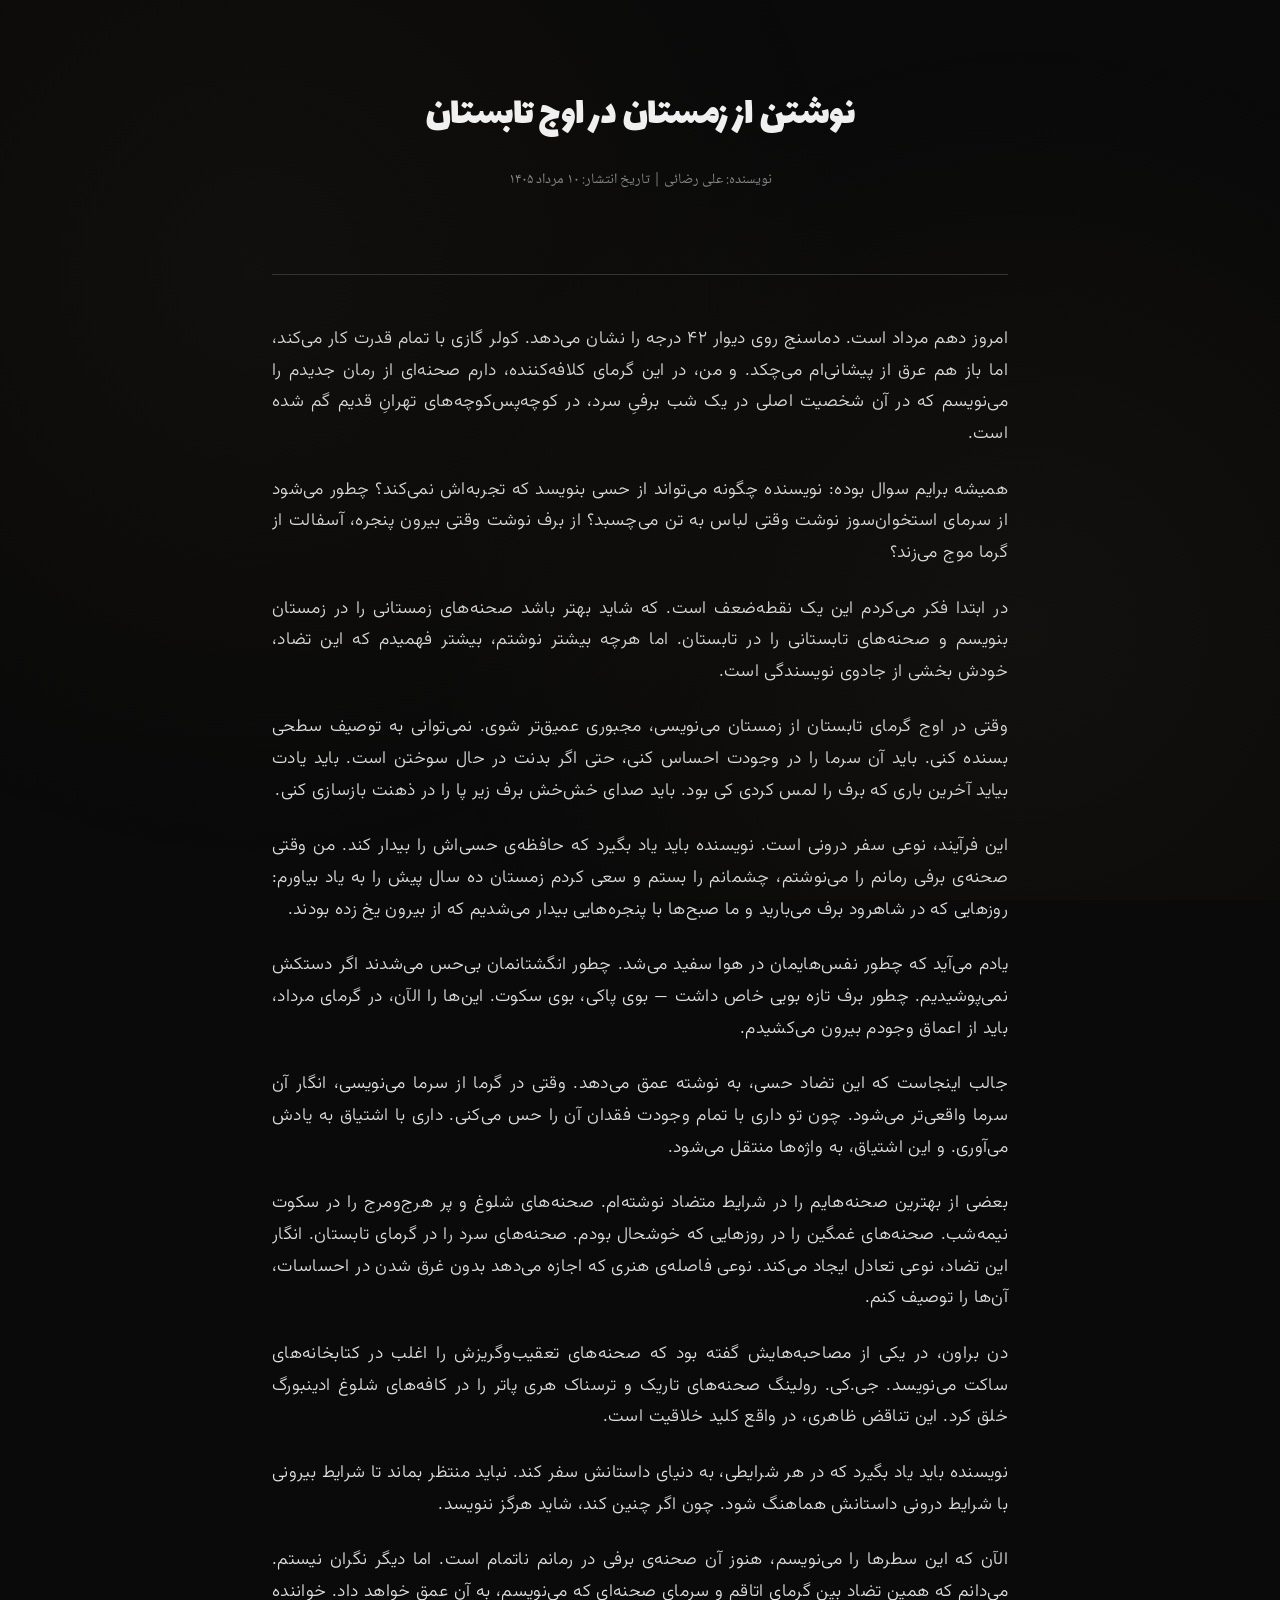
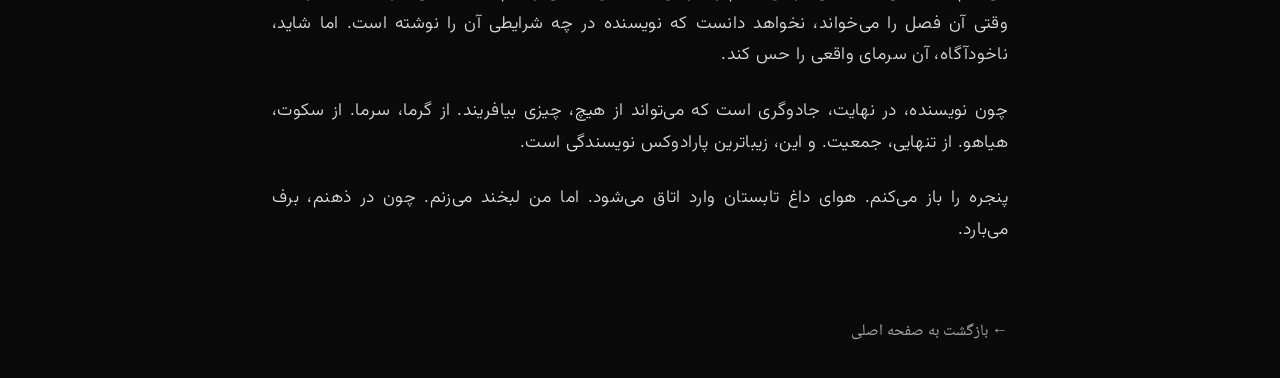
==== commit 2c01c728: "update branch" ====
--- a/articles/novishtan-az-zemestan-1405-05-10.html
+++ b/articles/novishtan-az-zemestan-1405-05-10.html
@@ -27,7 +27,7 @@
     <!-- Fonts -->
     <link rel="preconnect" href="https://fonts.googleapis.com">
     <link rel="preconnect" href="https://fonts.gstatic.com" crossorigin>
-    <link href="https://fonts.googleapis.com/css2?family=Lalezar&family=Noto+Naskh+Arabic:wght@400;700&display=swap" rel="stylesheet">
+    <link href="https://fonts.googleapis.com/css2?family=Lalezar&family=Noto+Naskh+Arabic:wght@400;700&family=Vazirmatn:wght@100;200;300;400;500;600;700;800;900&display=swap" rel="stylesheet">
 
     <!-- Styles -->
     <link rel="stylesheet" href="../css/style.css">
--- a/css/style.css
+++ b/css/style.css
@@ -30,7 +30,7 @@
 }
 
 body {
-  font-family: 'Noto Naskh Arabic', 'Vazirmatn', 'Tahoma', sans-serif;
+  font-family: 'Vazirmatn', 'Noto Naskh Arabic', 'Tahoma', sans-serif;
   background: var(--parchment);
   color: var(--ink);
   line-height: 1.8;
@@ -43,6 +43,13 @@
   font-family: 'Lalezar', 'Vazirmatn', sans-serif;
   font-weight: 400;
   letter-spacing: -0.02em;
+}
+
+/* ============ BODY TEXT PROFESSIONAL ============ */
+p, .book-info p, .about-text p, .timeline-desc, .note-content p {
+  font-family: 'Vazirmatn', 'Noto Naskh Arabic', sans-serif;
+  font-weight: 300;
+  letter-spacing: 0.02em;
 }
 
 /* ============ TEXTURE OVERLAY ============ */
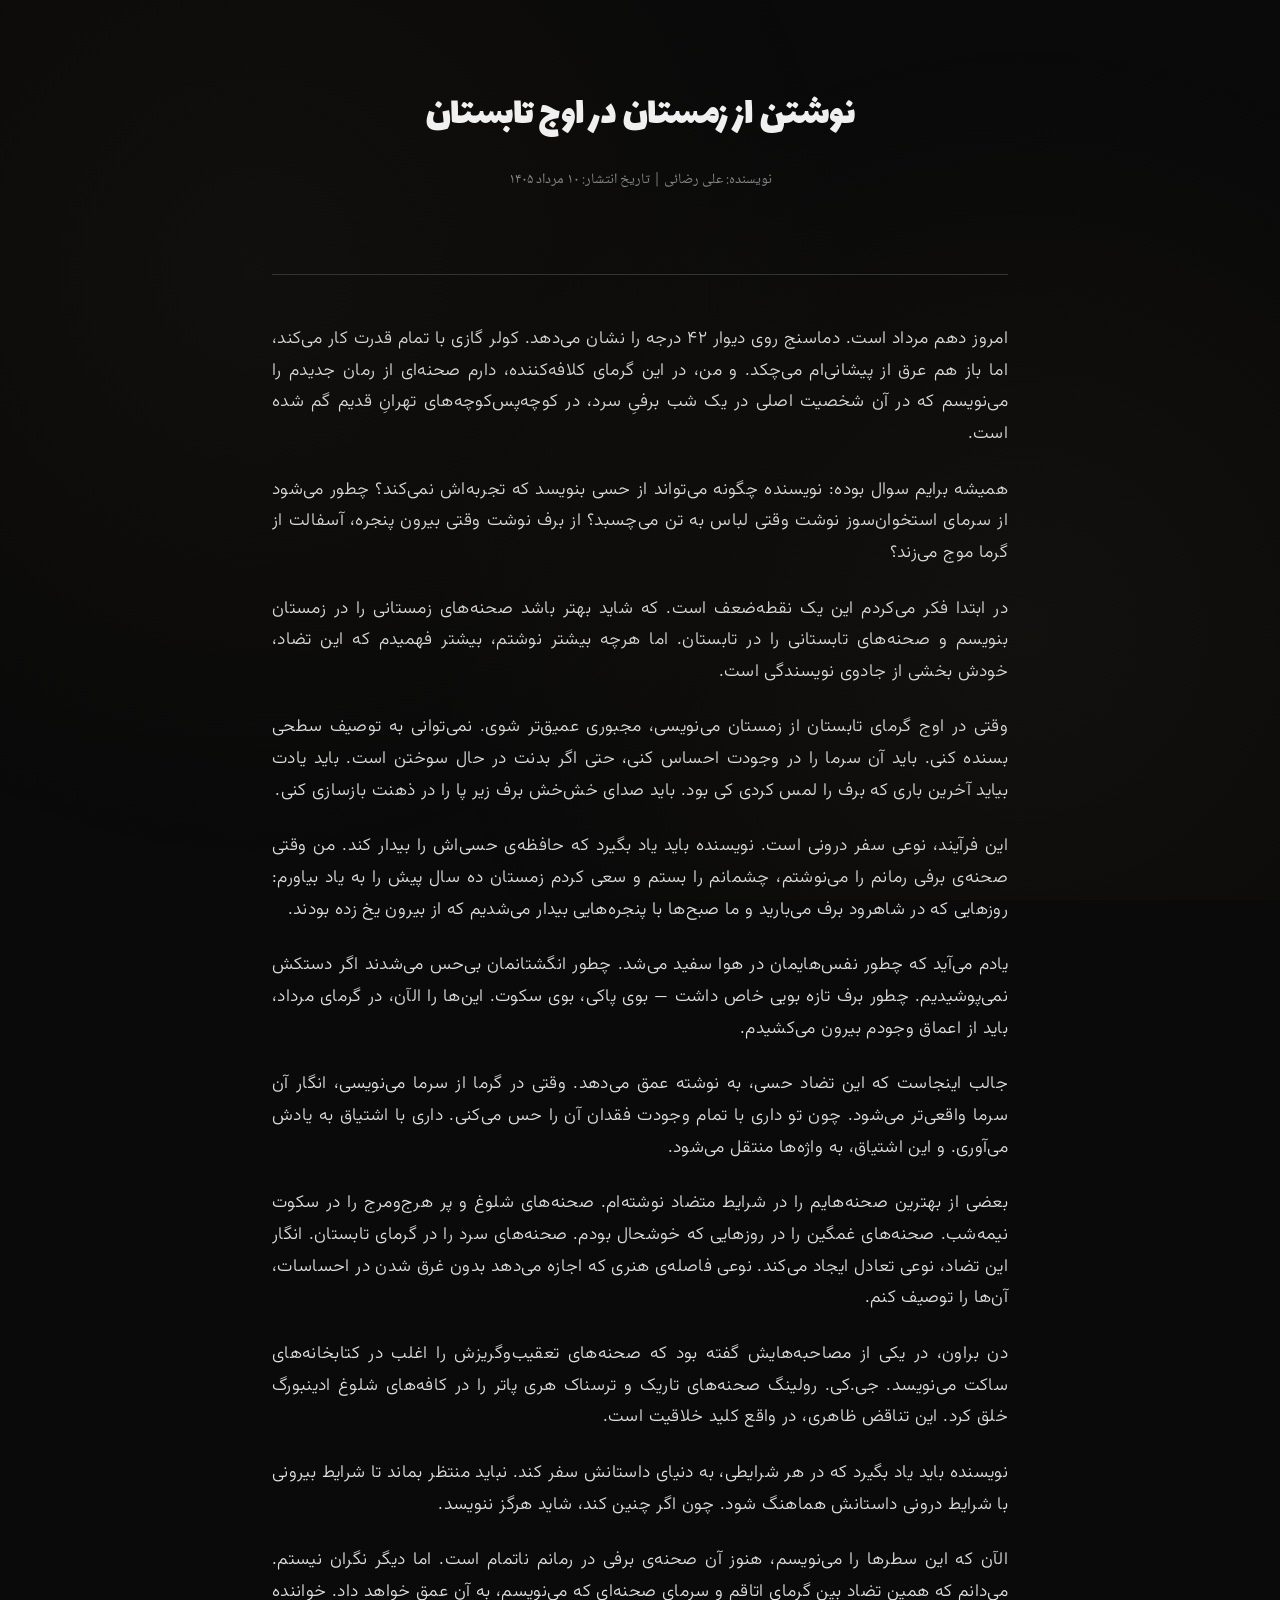
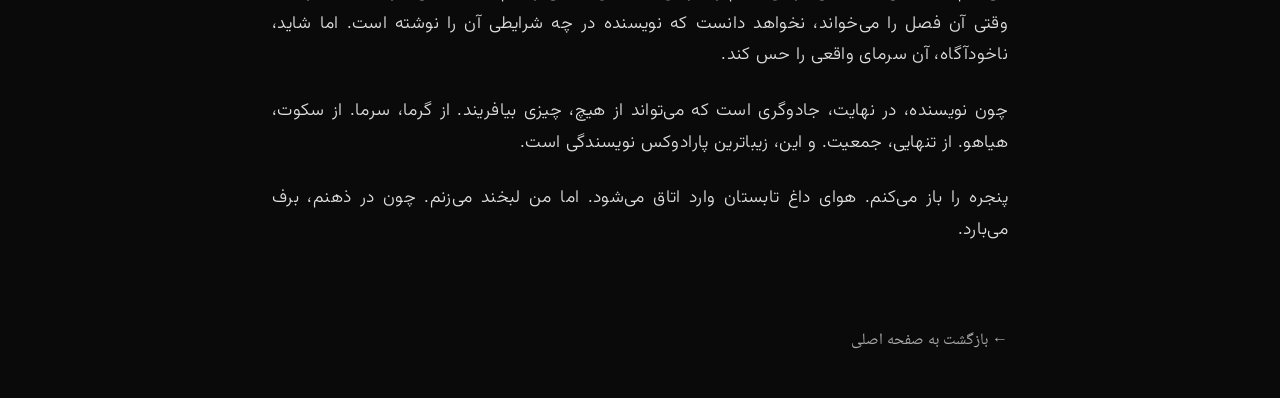
==== commit 9ebb6bfd: "Fix site accessibility, stylesheet loading and search metadata" ====
--- a/articles/novishtan-az-zemestan-1405-05-10.html
+++ b/articles/novishtan-az-zemestan-1405-05-10.html
@@ -9,28 +9,36 @@
     <meta name="author" content="علی رضائی">
     <meta name="robots" content="index, follow">
     
+    <link rel="canonical" href="https://alirezaeilegacy.ir/articles/novishtan-az-zemestan-1405-05-10.html">
+
     <!-- Open Graph / Facebook -->
     <meta property="og:type" content="article">
-    <meta property="og:url" content="https://alirezaei.com/articles/novishtan-az-zemestan-1405-05-10.html">
-    <meta property="og:title" content="نوشتن از زمستان در اوج تابستان">
-    <meta property="og:description" content="تأملی درباره‌ی پارادوکس نوشتن: چگونه می‌توان از سرما و زمستان نوشت وقتی عرق از پیشانی می‌چکد؟">
-    <meta property="og:image" content="../images/لوگوی سایت.jpg">
+    <meta property="og:url" content="https://alirezaeilegacy.ir/articles/novishtan-az-zemestan-1405-05-10.html">
+    <meta property="og:title" content="نوشتن از زمستان در اوج تابستان | علی رضائی">
+    <meta property="og:description" content="تأملی درباره‌ی پارادوکس نوشتن: چگونه می‌توان از سرما و زمستان نوشت وقتی عرق از پیشانی می‌چکد؟ نوشته‌ای از علی رضائی درباره‌ی فرآیند خلق فضاهای متضاد.">
+    <meta property="og:image" content="https://alirezaeilegacy.ir/images/social-preview.jpg">
     <meta property="article:published_time" content="2026-08-01">
     <meta property="article:author" content="علی رضائی">
 
     <!-- Twitter -->
-    <meta property="twitter:card" content="summary_large_image">
-    <meta property="twitter:title" content="نوشتن از زمستان در اوج تابستان">
-    <meta property="twitter:description" content="تأملی درباره‌ی پارادوکس نوشتن: چگونه می‌توان از سرما و زمستان نوشت وقتی عرق از پیشانی می‌چکد؟">
-    <meta property="twitter:image" content="../images/لوگوی سایت.jpg">
+    <meta name="twitter:card" content="summary_large_image">
+    <meta name="twitter:title" content="نوشتن از زمستان در اوج تابستان | علی رضائی">
+    <meta name="twitter:description" content="تأملی درباره‌ی پارادوکس نوشتن: چگونه می‌توان از سرما و زمستان نوشت وقتی عرق از پیشانی می‌چکد؟ نوشته‌ای از علی رضائی درباره‌ی فرآیند خلق فضاهای متضاد.">
+    <meta name="twitter:image" content="https://alirezaeilegacy.ir/images/social-preview.jpg">
 
     <!-- Fonts -->
     <link rel="preconnect" href="https://fonts.googleapis.com">
     <link rel="preconnect" href="https://fonts.gstatic.com" crossorigin>
-    <link href="https://fonts.googleapis.com/css2?family=Lalezar&family=Noto+Naskh+Arabic:wght@400;700&family=Vazirmatn:wght@100;200;300;400;500;600;700;800;900&display=swap" rel="stylesheet">
+    <link href="https://fonts.googleapis.com/css2?family=Lalezar&family=Noto+Naskh+Arabic:wght@400;700&family=Vazirmatn:wght@100;200;300;400;500;600;700;800;900&display=swap" rel="stylesheet" media="print" onload="this.onload=null;this.media='all'">
+<noscript><link href="https://fonts.googleapis.com/css2?family=Lalezar&family=Noto+Naskh+Arabic:wght@400;700&family=Vazirmatn:wght@100;200;300;400;500;600;700;800;900&display=swap" rel="stylesheet"></noscript>
 
     <!-- Styles -->
-    <link rel="stylesheet" href="../css/style.css">
+    <!-- critical-css:start -->
+<style id="critical-css">:root { --parchment: #F1E8D3; --aged-paper: #E8DCC4; --ink: #2A2419; --bronze: #8B6F47; --stone: #3D3A33; --gold-dust: #B89968; --shadow: #1C1914; --deep: #0F0D0A; --transition-smooth: all 0.4s cubic-bezier(0.4, 0, 0.2, 1); --transition-bounce: all 0.5s cubic-bezier(0.68, -0.55, 0.265, 1.55); } * { margin: 0; padding: 0; box-sizing: border-box; } html { scroll-behavior: smooth; scroll-padding-top: 80px; } body { font-family: 'Vazirmatn', 'Noto Naskh Arabic', 'Tahoma', sans-serif; background: var(--parchment); color: var(--ink); line-height: 1.8; overflow-x: hidden; position: relative; } h1, h2, h3, h4, h5, h6 { font-family: 'Lalezar', 'Vazirmatn', sans-serif; font-weight: 400; letter-spacing: -0.02em; } button, input, textarea { min-width: 48px; min-height: 48px; } a[href] { display: inline-flex; align-items: center; justify-content: center; min-width: 48px; min-height: 48px; } :where(a, button, input, textarea):focus-visible { outline: 3px solid var(--bronze); outline-offset: 4px; } p, .book-info p, .about-text p, .timeline-desc, .note-content p { font-family: 'Vazirmatn', 'Noto Naskh Arabic', sans-serif; font-weight: 300; letter-spacing: 0.02em; } body::before { content: ''; position: fixed; inset: 0; background-image: radial-gradient(circle at 20% 30%, rgba(139,111,71,0.06) 0%, transparent 50%), radial-gradient(circle at 80% 70%, rgba(184,153,104,0.05) 0%, transparent 50%); pointer-events: none; z-index: 0; } body::after { content: ''; position: fixed; inset: 0; background-image: url("data:image/svg+xml,%3Csvg xmlns='http://www.w3.org/2000/svg' width='300' height='300' viewBox='0 0 300 300'%3E%3Cfilter id='noise'%3E%3CfeTurbulence type='fractalNoise' baseFrequency='0.9' numOctaves='4' stitchTiles='stitch'/%3E%3C/filter%3E%3Crect width='300' height='300' filter='url(%23noise)' opacity='0.08'/%3E%3C/svg%3E"); opacity: 0.4; pointer-events: none; z-index: 1; mix-blend-mode: multiply; } main, header, footer { position: relative; z-index: 2; } .header { position: fixed; top: 0; left: 0; right: 0; background: rgba(241, 232, 211, 0.95); backdrop-filter: blur(20px) saturate(180%); border-bottom: 1px solid rgba(139,111,71,0.15); z-index: 100; padding: 1.2rem 2rem; transition: var(--transition-smooth); } .header.scrolled { padding: 0.7rem 2rem; box-shadow: 0 4px 30px rgba(28,25,20,0.1); background: rgba(241, 232, 211, 0.98); } .header-inner { max-width: 1400px; margin: 0 auto; display: flex; justify-content: space-between; align-items: center; } .logo { font-size: 1.6rem; font-weight: 400; color: var(--stone); text-decoration: none; display: flex; align-items: center; gap: 1rem; transition: var(--transition-smooth); position: relative; padding: 0.5rem 0; } .logo-text { display: flex; flex-direction: column; gap: 0.25rem; } .logo-name { font-size: 1.6rem; font-weight: 400; color: var(--stone); line-height: 1; } .logo-sub { font-size: 0.7rem; color: var(--bronze); letter-spacing: 0.25em; font-weight: 500; } .logo-img { height: 60px; width: auto; object-fit: contain; transition: var(--transition-smooth); filter: drop-shadow(0 2px 4px rgba(28,25,20,0.1)); } .header.scrolled .logo-img { height: 50px; } .logo:hover .logo-img { transform: translateY(-2px); filter: drop-shadow(0 4px 8px rgba(28,25,20,0.15)); } .logo::after { content: ''; position: absolute; bottom: -5px; right: 0; width: 0; height: 2px; background: linear-gradient(90deg, var(--bronze), var(--gold-dust)); transition: width 0.4s ease; } .logo:hover::after { width: 100%; } .logo:hover { color: var(--bronze); } .nav { display: flex; gap: 1.5rem; align-items: center; } .nav a { font-size: 0.75rem; letter-spacing: 0.15em; color: var(--stone); text-decoration: none; text-transform: uppercase; transition: var(--transition-smooth); position: relative; padding: 0.5rem 0; font-weight: 500; } .nav a::before { content: ''; position: absolute; bottom: 0; right: 0; width: 0; height: 1.5px; background: linear-gradient(90deg, var(--bronze), var(--gold-dust)); transition: width 0.4s ease; } .nav a:hover { color: var(--bronze); transform: translateY(-2px); } .nav a:hover::before { width: 100%; } .menu-toggle { display: none; flex: 0 0 48px; width: 48px; height: 48px; flex-direction: column; align-items: center; justify-content: center; gap: 5px; padding: 10px; background: transparent; border: 1px solid var(--bronze); border-radius: 4px; color: var(--stone); cursor: pointer; } .menu-toggle span { width: 24px; height: 2px; background: currentColor; } .hero { min-height: 100vh; display: flex; align-items: center; padding: 10rem 2rem 5rem; position: relative; overflow: hidden; } .hero::before { content: ''; position: absolute; top: -50%; right: -20%; width: 800px; height: 800px; background: radial-gradient(circle, rgba(139,111,71,0.08) 0%, transparent 70%); pointer-events: none; } .hero-inner { max-width: 1400px; margin: 0 auto; width: 100%; display: grid; grid-template-columns: 1.1fr 1fr; gap: 6rem; align-items: center; } .hero-text .label { font-size: 0.75rem; letter-spacing: 0.35em; color: var(--bronze); margin-bottom: 1.5rem; text-transform: uppercase; display: inline-block; position: relative; padding-right: 2rem; } .hero-text .label::before { content: '◆'; position: absolute; right: 0; top: 50%; transform: translateY(-50%); color: var(--gold-dust); font-size: 0.5rem; } .hero-text h1 { font-size: clamp(2.5rem, 6vw, 4rem); font-weight: 400; color: var(--stone); line-height: 0.9; margin-bottom: 2.5rem; letter-spacing: -0.03em; } .hero-text .intro { font-size: 1.2rem; color: rgba(42, 36, 25, 0.75); max-width: 550px; margin-bottom: 3rem; line-height: 2; } .hero-text .subtitle { font-size: 0.9rem; color: var(--bronze); letter-spacing: 0.25em; font-style: italic; display: flex; align-items: center; gap: 1rem; } .hero-text .subtitle::before, .hero-text .subtitle::after { content: ''; flex: 1; height: 1px; background: linear-gradient(90deg, transparent, var(--bronze), transparent); } .hero-img { display: block; width: 100%; max-width: 400px; height: auto; margin-inline: auto; } @media (max-width: 1024px) { .nav { display: none; } .menu-toggle { display: flex; } .nav.open { display: flex; position: absolute; top: 100%; right: 0; left: 0; background: var(--parchment); flex-direction: column; padding: 1.5rem; max-height: calc(100dvh - 110px); overflow-y: auto; gap: 1.5rem; border-bottom: 2px solid rgba(139,111,71,0.2); box-shadow: 0 10px 30px rgba(28,25,20,0.1); } .hero-inner { grid-template-columns: 1fr; gap: 4rem; text-align: center; } .hero-text .intro { margin-right: auto; margin-left: auto; } .hero-portrait { max-width: 350px; } .about-grid { grid-template-columns: 1fr; gap: 4rem; } .about-portrait { max-width: 350px; margin: 0 auto; } .contact-grid { grid-template-columns: 1fr; gap: 4rem; } .footer-grid { grid-template-columns: 1fr 1fr; } .footer-brand { grid-column: 1 / -1; } } @media (max-width: 768px) { .header { padding: 1rem; } section { padding: 5rem 1.5rem; } .books-grid { grid-template-columns: 1fr; } .book-card { grid-template-columns: 1fr 2fr; } .journal-item { grid-template-columns: 1fr; gap: 1.5rem; } .newsletter-form { align-items: stretch; flex-direction: column; } .footer-grid { grid-template-columns: 1fr; } } @media (max-width: 480px) { .hero-text h1 { font-size: 3rem; } .section-title { font-size: 2rem; } .book-card { grid-template-columns: 1fr; } }</style>
+<!-- critical-css:end -->
+<link rel="preload" as="style" href="../css/style.css">
+<link rel="stylesheet" media="print" onload="this.onload=null;this.media='all'" href="../css/style.css">
+<noscript><link rel="stylesheet" href="../css/style.css"></noscript>
     
     <!-- Schema.org JSON-LD -->
     <script type="application/ld+json">
@@ -38,18 +46,18 @@
       "@context": "https://schema.org",
       "@type": "Article",
       "headline": "نوشتن از زمستان در اوج تابستان",
-      "image": "../images/لوگوی سایت.jpg",
+      "image": "https://alirezaeilegacy.ir/images/social-preview.jpg",
       "author": {
         "@type": "Person",
         "name": "علی رضائی",
-        "url": "https://alirezaei.com"
+        "url": "https://alirezaeilegacy.ir"
       },
       "publisher": {
         "@type": "Person",
         "name": "علی رضائی",
         "logo": {
           "@type": "ImageObject",
-          "url": "../images/لوگوی سایت.jpg"
+          "url": "https://alirezaeilegacy.ir/images/favicon/android-chrome-512x512.png"
         }
       },
       "datePublished": "2026-08-01",
@@ -115,6 +123,11 @@
             }
         }
     </style>
+<meta property="og:image:width" content="1200">
+<meta property="og:image:height" content="630">
+<meta property="og:image:type" content="image/jpeg">
+<meta property="og:image:alt" content="علی رضائی، نویسنده و پژوهشگر؛ کتاب و قلم روی کاغذ قدیمی">
+<meta name="twitter:image:alt" content="علی رضائی، نویسنده و پژوهشگر؛ کتاب و قلم روی کاغذ قدیمی">
 </head>
 <body>
     <div class="container">
--- a/css/style.css
+++ b/css/style.css
@@ -45,6 +45,25 @@
   letter-spacing: -0.02em;
 }
 
+/* Shared touch targets, including buttons created by script.js. */
+button, input, textarea {
+  min-width: 48px;
+  min-height: 48px;
+}
+
+a[href] {
+  display: inline-flex;
+  align-items: center;
+  justify-content: center;
+  min-width: 48px;
+  min-height: 48px;
+}
+
+:where(a, button, input, textarea):focus-visible {
+  outline: 3px solid var(--bronze);
+  outline-offset: 4px;
+}
+
 /* ============ BODY TEXT PROFESSIONAL ============ */
 p, .book-info p, .about-text p, .timeline-desc, .note-content p {
   font-family: 'Vazirmatn', 'Noto Naskh Arabic', sans-serif;
@@ -179,7 +198,7 @@
 
 .nav {
   display: flex;
-  gap: 2.5rem;
+  gap: 1.5rem;
   align-items: center;
 }
 
@@ -213,6 +232,29 @@
 
 .nav a:hover::before {
   width: 100%;
+}
+
+.menu-toggle {
+  display: none;
+  flex: 0 0 48px;
+  width: 48px;
+  height: 48px;
+  flex-direction: column;
+  align-items: center;
+  justify-content: center;
+  gap: 5px;
+  padding: 10px;
+  background: transparent;
+  border: 1px solid var(--bronze);
+  border-radius: 4px;
+  color: var(--stone);
+  cursor: pointer;
+}
+
+.menu-toggle span {
+  width: 24px;
+  height: 2px;
+  background: currentColor;
 }
 
 /* ============ HERO PROFESSIONAL ============ */
@@ -300,6 +342,14 @@
   flex: 1;
   height: 1px;
   background: linear-gradient(90deg, transparent, var(--bronze), transparent);
+}
+
+.hero-img {
+  display: block;
+  width: 100%;
+  max-width: 400px;
+  height: auto;
+  margin-inline: auto;
 }
 
 .hero-portrait {
@@ -934,7 +984,7 @@
   font-family: 'Courier New', monospace;
 }
 
-.archive-item h4 {
+.archive-item h3 {
   font-size: 1.4rem;
   color: var(--parchment);
   font-weight: 500;
@@ -1155,6 +1205,31 @@
   justify-content: center;
 }
 
+.form-field {
+  display: flex;
+  flex-direction: column;
+  gap: 0.5rem;
+  min-width: 0;
+}
+
+.form-field label {
+  font-size: 0.9rem;
+  font-weight: 500;
+}
+
+.newsletter-form {
+  align-items: flex-end;
+}
+
+.newsletter-form .form-field {
+  flex: 1;
+  width: 100%;
+}
+
+.form-field input, .form-field textarea {
+  width: 100%;
+}
+
 .newsletter-form input {
   flex: 1;
   padding: 1.25rem 1.5rem;
@@ -1356,7 +1431,7 @@
   line-height: 2;
 }
 
-.footer-col h4 {
+.footer-col h2 {
   font-size: 0.75rem;
   letter-spacing: 0.3em;
   color: var(--gold-dust);
@@ -1397,58 +1472,14 @@
 
 /* ============ RESPONSIVE PROFESSIONAL ============ */
 @media (max-width: 1024px) {
-  .hero-inner {
-    grid-template-columns: 1fr;
-    gap: 4rem;
-    text-align: center;
-  }
-  
-  .hero-text .intro {
-    margin-right: auto;
-    margin-left: auto;
-  }
-  
-  .hero-portrait {
-    max-width: 350px;
-  }
-  
-  .about-grid {
-    grid-template-columns: 1fr;
-    gap: 4rem;
-  }
-  
-  .about-portrait {
-    max-width: 350px;
-    margin: 0 auto;
-  }
-  
-  .contact-grid {
-    grid-template-columns: 1fr;
-    gap: 4rem;
-  }
-  
-  .footer-grid {
-    grid-template-columns: 1fr 1fr;
-  }
-  
-  .footer-brand {
-    grid-column: 1 / -1;
-  }
-}
-
-@media (max-width: 768px) {
-  .header {
-    padding: 1rem;
-  }
-  
   .nav {
     display: none;
   }
-  
+
   .menu-toggle {
     display: flex;
   }
-  
+
   .nav.open {
     display: flex;
     position: absolute;
@@ -1457,10 +1488,57 @@
     left: 0;
     background: var(--parchment);
     flex-direction: column;
-    padding: 2rem;
+    padding: 1.5rem;
+    max-height: calc(100dvh - 110px);
+    overflow-y: auto;
     gap: 1.5rem;
     border-bottom: 2px solid rgba(139,111,71,0.2);
     box-shadow: 0 10px 30px rgba(28,25,20,0.1);
+  }
+
+
+  .hero-inner {
+    grid-template-columns: 1fr;
+    gap: 4rem;
+    text-align: center;
+  }
+  
+  .hero-text .intro {
+    margin-right: auto;
+    margin-left: auto;
+  }
+  
+  .hero-portrait {
+    max-width: 350px;
+  }
+  
+  .about-grid {
+    grid-template-columns: 1fr;
+    gap: 4rem;
+  }
+  
+  .about-portrait {
+    max-width: 350px;
+    margin: 0 auto;
+  }
+  
+  .contact-grid {
+    grid-template-columns: 1fr;
+    gap: 4rem;
+  }
+  
+  .footer-grid {
+    grid-template-columns: 1fr 1fr;
+  }
+  
+  .footer-brand {
+    grid-column: 1 / -1;
+  }
+}
+
+@media (max-width: 768px) {
+  .header {
+    padding: 1rem;
   }
   
   section {
@@ -1481,6 +1559,7 @@
   }
   
   .newsletter-form {
+    align-items: stretch;
     flex-direction: column;
   }
   
--- a/css/style.css
+++ b/css/style.css
@@ -45,6 +45,25 @@
   letter-spacing: -0.02em;
 }
 
+/* Shared touch targets, including buttons created by script.js. */
+button, input, textarea {
+  min-width: 48px;
+  min-height: 48px;
+}
+
+a[href] {
+  display: inline-flex;
+  align-items: center;
+  justify-content: center;
+  min-width: 48px;
+  min-height: 48px;
+}
+
+:where(a, button, input, textarea):focus-visible {
+  outline: 3px solid var(--bronze);
+  outline-offset: 4px;
+}
+
 /* ============ BODY TEXT PROFESSIONAL ============ */
 p, .book-info p, .about-text p, .timeline-desc, .note-content p {
   font-family: 'Vazirmatn', 'Noto Naskh Arabic', sans-serif;
@@ -179,7 +198,7 @@
 
 .nav {
   display: flex;
-  gap: 2.5rem;
+  gap: 1.5rem;
   align-items: center;
 }
 
@@ -213,6 +232,29 @@
 
 .nav a:hover::before {
   width: 100%;
+}
+
+.menu-toggle {
+  display: none;
+  flex: 0 0 48px;
+  width: 48px;
+  height: 48px;
+  flex-direction: column;
+  align-items: center;
+  justify-content: center;
+  gap: 5px;
+  padding: 10px;
+  background: transparent;
+  border: 1px solid var(--bronze);
+  border-radius: 4px;
+  color: var(--stone);
+  cursor: pointer;
+}
+
+.menu-toggle span {
+  width: 24px;
+  height: 2px;
+  background: currentColor;
 }
 
 /* ============ HERO PROFESSIONAL ============ */
@@ -300,6 +342,14 @@
   flex: 1;
   height: 1px;
   background: linear-gradient(90deg, transparent, var(--bronze), transparent);
+}
+
+.hero-img {
+  display: block;
+  width: 100%;
+  max-width: 400px;
+  height: auto;
+  margin-inline: auto;
 }
 
 .hero-portrait {
@@ -934,7 +984,7 @@
   font-family: 'Courier New', monospace;
 }
 
-.archive-item h4 {
+.archive-item h3 {
   font-size: 1.4rem;
   color: var(--parchment);
   font-weight: 500;
@@ -1155,6 +1205,31 @@
   justify-content: center;
 }
 
+.form-field {
+  display: flex;
+  flex-direction: column;
+  gap: 0.5rem;
+  min-width: 0;
+}
+
+.form-field label {
+  font-size: 0.9rem;
+  font-weight: 500;
+}
+
+.newsletter-form {
+  align-items: flex-end;
+}
+
+.newsletter-form .form-field {
+  flex: 1;
+  width: 100%;
+}
+
+.form-field input, .form-field textarea {
+  width: 100%;
+}
+
 .newsletter-form input {
   flex: 1;
   padding: 1.25rem 1.5rem;
@@ -1356,7 +1431,7 @@
   line-height: 2;
 }
 
-.footer-col h4 {
+.footer-col h2 {
   font-size: 0.75rem;
   letter-spacing: 0.3em;
   color: var(--gold-dust);
@@ -1397,58 +1472,14 @@
 
 /* ============ RESPONSIVE PROFESSIONAL ============ */
 @media (max-width: 1024px) {
-  .hero-inner {
-    grid-template-columns: 1fr;
-    gap: 4rem;
-    text-align: center;
-  }
-  
-  .hero-text .intro {
-    margin-right: auto;
-    margin-left: auto;
-  }
-  
-  .hero-portrait {
-    max-width: 350px;
-  }
-  
-  .about-grid {
-    grid-template-columns: 1fr;
-    gap: 4rem;
-  }
-  
-  .about-portrait {
-    max-width: 350px;
-    margin: 0 auto;
-  }
-  
-  .contact-grid {
-    grid-template-columns: 1fr;
-    gap: 4rem;
-  }
-  
-  .footer-grid {
-    grid-template-columns: 1fr 1fr;
-  }
-  
-  .footer-brand {
-    grid-column: 1 / -1;
-  }
-}
-
-@media (max-width: 768px) {
-  .header {
-    padding: 1rem;
-  }
-  
   .nav {
     display: none;
   }
-  
+
   .menu-toggle {
     display: flex;
   }
-  
+
   .nav.open {
     display: flex;
     position: absolute;
@@ -1457,10 +1488,57 @@
     left: 0;
     background: var(--parchment);
     flex-direction: column;
-    padding: 2rem;
+    padding: 1.5rem;
+    max-height: calc(100dvh - 110px);
+    overflow-y: auto;
     gap: 1.5rem;
     border-bottom: 2px solid rgba(139,111,71,0.2);
     box-shadow: 0 10px 30px rgba(28,25,20,0.1);
+  }
+
+
+  .hero-inner {
+    grid-template-columns: 1fr;
+    gap: 4rem;
+    text-align: center;
+  }
+  
+  .hero-text .intro {
+    margin-right: auto;
+    margin-left: auto;
+  }
+  
+  .hero-portrait {
+    max-width: 350px;
+  }
+  
+  .about-grid {
+    grid-template-columns: 1fr;
+    gap: 4rem;
+  }
+  
+  .about-portrait {
+    max-width: 350px;
+    margin: 0 auto;
+  }
+  
+  .contact-grid {
+    grid-template-columns: 1fr;
+    gap: 4rem;
+  }
+  
+  .footer-grid {
+    grid-template-columns: 1fr 1fr;
+  }
+  
+  .footer-brand {
+    grid-column: 1 / -1;
+  }
+}
+
+@media (max-width: 768px) {
+  .header {
+    padding: 1rem;
   }
   
   section {
@@ -1481,6 +1559,7 @@
   }
   
   .newsletter-form {
+    align-items: stretch;
     flex-direction: column;
   }
   
--- a/css/style.css
+++ b/css/style.css
@@ -45,6 +45,25 @@
   letter-spacing: -0.02em;
 }
 
+/* Shared touch targets, including buttons created by script.js. */
+button, input, textarea {
+  min-width: 48px;
+  min-height: 48px;
+}
+
+a[href] {
+  display: inline-flex;
+  align-items: center;
+  justify-content: center;
+  min-width: 48px;
+  min-height: 48px;
+}
+
+:where(a, button, input, textarea):focus-visible {
+  outline: 3px solid var(--bronze);
+  outline-offset: 4px;
+}
+
 /* ============ BODY TEXT PROFESSIONAL ============ */
 p, .book-info p, .about-text p, .timeline-desc, .note-content p {
   font-family: 'Vazirmatn', 'Noto Naskh Arabic', sans-serif;
@@ -179,7 +198,7 @@
 
 .nav {
   display: flex;
-  gap: 2.5rem;
+  gap: 1.5rem;
   align-items: center;
 }
 
@@ -213,6 +232,29 @@
 
 .nav a:hover::before {
   width: 100%;
+}
+
+.menu-toggle {
+  display: none;
+  flex: 0 0 48px;
+  width: 48px;
+  height: 48px;
+  flex-direction: column;
+  align-items: center;
+  justify-content: center;
+  gap: 5px;
+  padding: 10px;
+  background: transparent;
+  border: 1px solid var(--bronze);
+  border-radius: 4px;
+  color: var(--stone);
+  cursor: pointer;
+}
+
+.menu-toggle span {
+  width: 24px;
+  height: 2px;
+  background: currentColor;
 }
 
 /* ============ HERO PROFESSIONAL ============ */
@@ -300,6 +342,14 @@
   flex: 1;
   height: 1px;
   background: linear-gradient(90deg, transparent, var(--bronze), transparent);
+}
+
+.hero-img {
+  display: block;
+  width: 100%;
+  max-width: 400px;
+  height: auto;
+  margin-inline: auto;
 }
 
 .hero-portrait {
@@ -934,7 +984,7 @@
   font-family: 'Courier New', monospace;
 }
 
-.archive-item h4 {
+.archive-item h3 {
   font-size: 1.4rem;
   color: var(--parchment);
   font-weight: 500;
@@ -1155,6 +1205,31 @@
   justify-content: center;
 }
 
+.form-field {
+  display: flex;
+  flex-direction: column;
+  gap: 0.5rem;
+  min-width: 0;
+}
+
+.form-field label {
+  font-size: 0.9rem;
+  font-weight: 500;
+}
+
+.newsletter-form {
+  align-items: flex-end;
+}
+
+.newsletter-form .form-field {
+  flex: 1;
+  width: 100%;
+}
+
+.form-field input, .form-field textarea {
+  width: 100%;
+}
+
 .newsletter-form input {
   flex: 1;
   padding: 1.25rem 1.5rem;
@@ -1356,7 +1431,7 @@
   line-height: 2;
 }
 
-.footer-col h4 {
+.footer-col h2 {
   font-size: 0.75rem;
   letter-spacing: 0.3em;
   color: var(--gold-dust);
@@ -1397,58 +1472,14 @@
 
 /* ============ RESPONSIVE PROFESSIONAL ============ */
 @media (max-width: 1024px) {
-  .hero-inner {
-    grid-template-columns: 1fr;
-    gap: 4rem;
-    text-align: center;
-  }
-  
-  .hero-text .intro {
-    margin-right: auto;
-    margin-left: auto;
-  }
-  
-  .hero-portrait {
-    max-width: 350px;
-  }
-  
-  .about-grid {
-    grid-template-columns: 1fr;
-    gap: 4rem;
-  }
-  
-  .about-portrait {
-    max-width: 350px;
-    margin: 0 auto;
-  }
-  
-  .contact-grid {
-    grid-template-columns: 1fr;
-    gap: 4rem;
-  }
-  
-  .footer-grid {
-    grid-template-columns: 1fr 1fr;
-  }
-  
-  .footer-brand {
-    grid-column: 1 / -1;
-  }
-}
-
-@media (max-width: 768px) {
-  .header {
-    padding: 1rem;
-  }
-  
   .nav {
     display: none;
   }
-  
+
   .menu-toggle {
     display: flex;
   }
-  
+
   .nav.open {
     display: flex;
     position: absolute;
@@ -1457,10 +1488,57 @@
     left: 0;
     background: var(--parchment);
     flex-direction: column;
-    padding: 2rem;
+    padding: 1.5rem;
+    max-height: calc(100dvh - 110px);
+    overflow-y: auto;
     gap: 1.5rem;
     border-bottom: 2px solid rgba(139,111,71,0.2);
     box-shadow: 0 10px 30px rgba(28,25,20,0.1);
+  }
+
+
+  .hero-inner {
+    grid-template-columns: 1fr;
+    gap: 4rem;
+    text-align: center;
+  }
+  
+  .hero-text .intro {
+    margin-right: auto;
+    margin-left: auto;
+  }
+  
+  .hero-portrait {
+    max-width: 350px;
+  }
+  
+  .about-grid {
+    grid-template-columns: 1fr;
+    gap: 4rem;
+  }
+  
+  .about-portrait {
+    max-width: 350px;
+    margin: 0 auto;
+  }
+  
+  .contact-grid {
+    grid-template-columns: 1fr;
+    gap: 4rem;
+  }
+  
+  .footer-grid {
+    grid-template-columns: 1fr 1fr;
+  }
+  
+  .footer-brand {
+    grid-column: 1 / -1;
+  }
+}
+
+@media (max-width: 768px) {
+  .header {
+    padding: 1rem;
   }
   
   section {
@@ -1481,6 +1559,7 @@
   }
   
   .newsletter-form {
+    align-items: stretch;
     flex-direction: column;
   }
   
